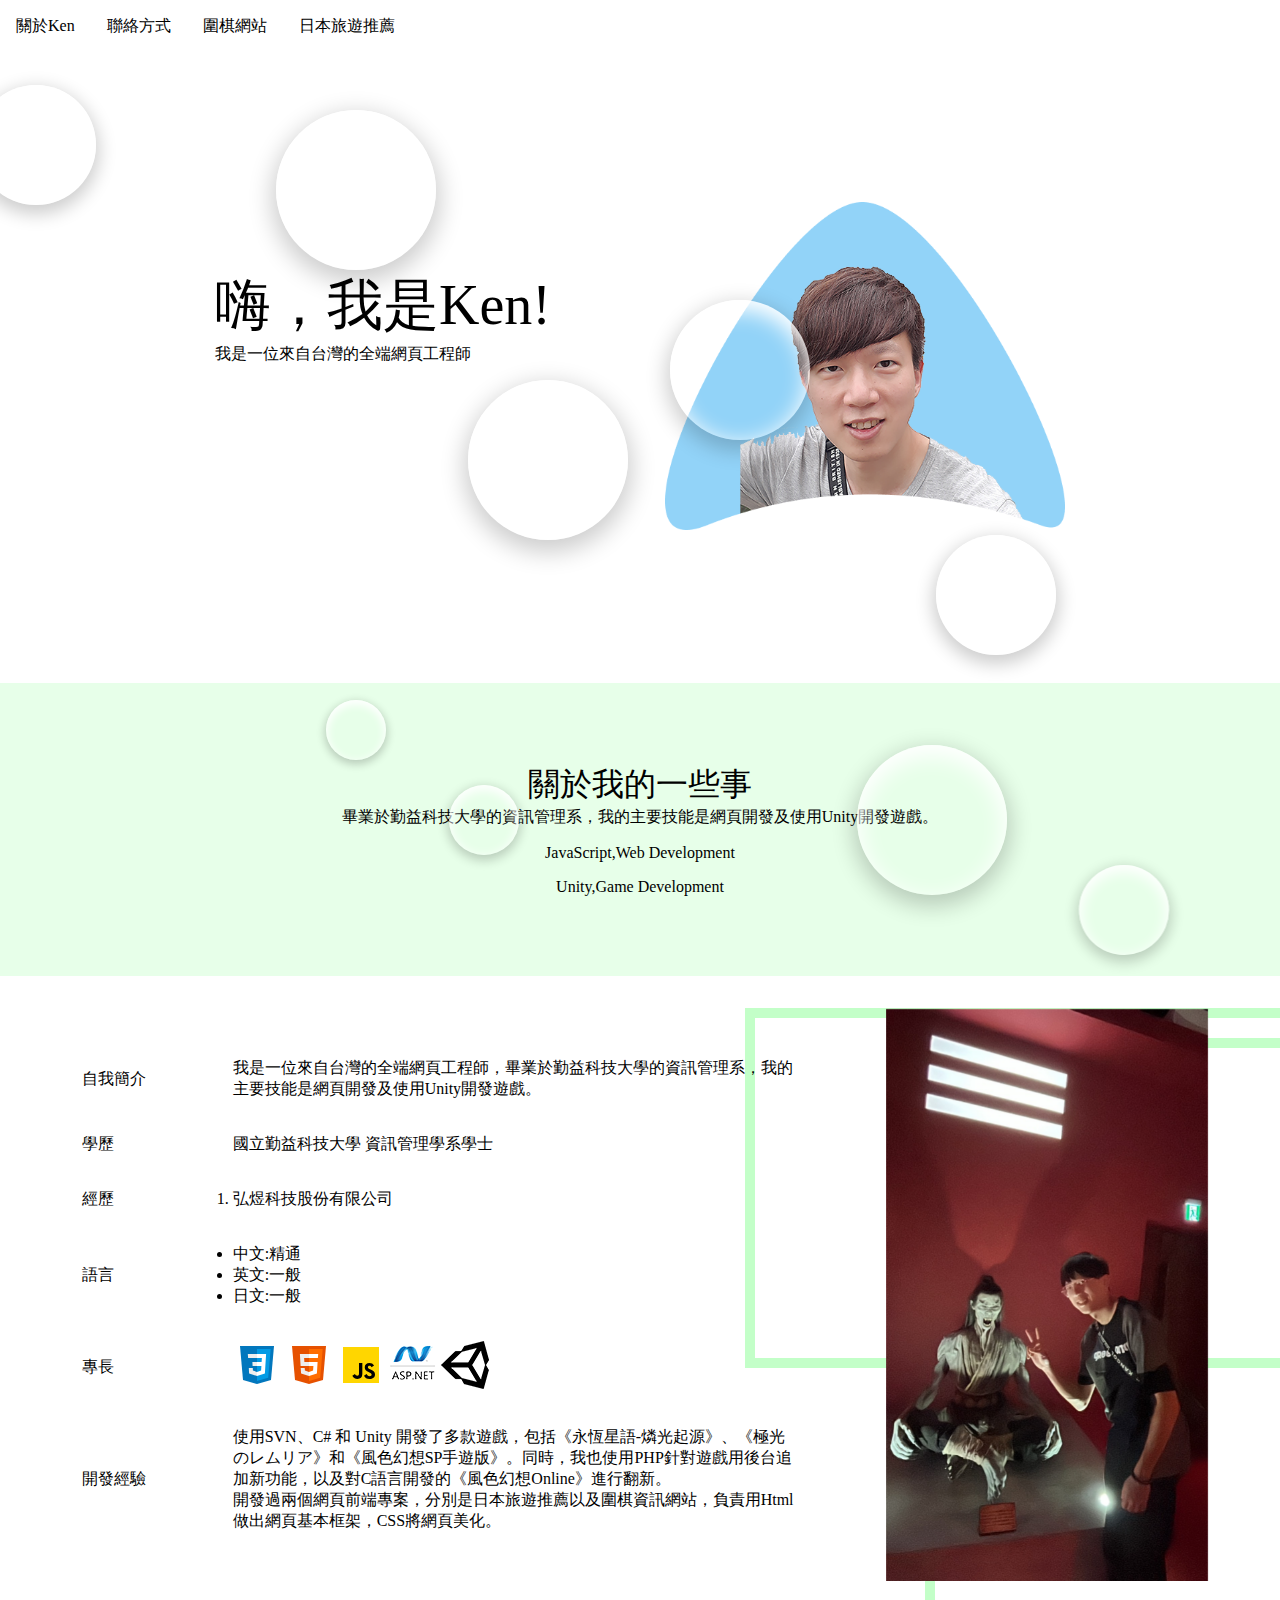
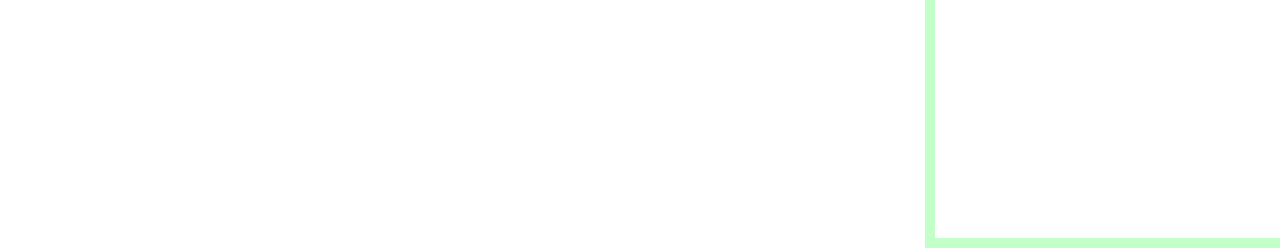
==== index.html @ 56cb9983 "初版" ====
<!DOCTYPE html>
<html lang="zh-Hants">
  <head>
    <meta charset="UTF-8" />
    <meta name="viewport" content="width=device-width, initial-scale=1.0" />
    <link
      href="https://cdn.jsdelivr.net/npm/bootstrap@5.3.2/dist/css/bootstrap.min.css"
      rel="stylesheet"
      integrity="sha384-T3c6CoIi6uLrA9TneNEoa7RxnatzjcDSCmG1MXxSR1GAsXEV/Dwwykc2MPK8M2HN"
      crossorigin="anonymous"
    />
    <link rel="stylesheet" href="./styles/style.css" />
    <link rel="stylesheet" href="./styles/bubble.css" />
    <title>Ken的個人網頁</title>
  </head>
  <body>
    <nav>
      <ul>
        <li><a href="#">關於Ken</a></li>
        <li><a href="./contact.html">聯絡方式</a></li>
        <li><a target="_blank" href="./projectGO/index.html">圍棋網站</a></li>
        <li>
          <a target="_blank" href="./projectJapan/index.html">日本旅遊推薦</a>
        </li>
      </ul>
    </nav>

    <main>
      <div id="background-wrap">
        <div class="bubble x1"></div>
        <div class="bubble x2"></div>
        <div class="bubble x3"></div>
        <div class="bubble x4"></div>
        <div class="bubble x5"></div>
        <div class="bubble x6"></div>
        <div class="bubble x7"></div>
        <div class="bubble x8"></div>
        <div class="bubble x9"></div>
        <div class="bubble x10"></div>
      </div>

      <section class="main-area">
        <div class="main-info">
          <h1>嗨，我是Ken!</h1>
          <h2>我是一位來自台灣的全端網頁工程師</h2>
          <a href="./contact.html">了解更多</a>
        </div>
        <div class="main-picture">
          <img src="./pictures/self.jpg" alt="個人照片" />
        </div>
      </section>

      <section class="about-me">
        <div class="description">
          <h2>關於我的一些事</h2>
          <p>
            畢業於勤益科技大學的資訊管理系，我的主要技能是網頁開發及使用Unity開發遊戲。
          </p>
          <div class="progress-bar-area">
            <p>JavaScript,Web Development</p>
            <div class="progress">
              <div
                class="progress-bar progress-bar-striped progress-bar-animated bg-success"
                role="progressbar"
                aria-valuenow="75"
                aria-valuemin="0"
                aria-valuemax="100"
                style="width: 75%"
              ></div>
            </div>
            <p>Unity,Game Development</p>
            <div class="progress">
              <div
                class="progress-bar progress-bar-striped progress-bar-animated bg-info"
                role="progressbar"
                aria-valuenow="75"
                aria-valuemin="0"
                aria-valuemax="100"
                style="width: 75%"
              ></div>
            </div>
          </div>
        </div>
      </section>

      <section class="resume">
        <section class="table">
          <table>
            <tr style="border-top: 2px solid gray">
              <td style="width: 20%">自我簡介</td>
              <td style="width: 80%">
                我是一位來自台灣的全端網頁工程師，畢業於勤益科技大學的資訊管理系，我的主要技能是網頁開發及使用Unity開發遊戲。
              </td>
            </tr>
            <tr>
              <td>學歷</td>
              <td>國立勤益科技大學 資訊管理學系學士</td>
            </tr>
            <tr>
              <td>經歷</td>
              <td>
                <ol>
                  <li>弘煜科技股份有限公司</li>
                </ol>
              </td>
            </tr>
            <tr>
              <td>語言</td>
              <td>
                <ul>
                  <li>中文:精通</li>
                  <li>英文:一般</li>
                  <li>日文:一般</li>
                </ul>
              </td>
            </tr>
            <tr>
              <td>專長</td>
              <td>
                <img src="./ICONS/icons8-css3.svg" alt="css3" />
                <img src="./ICONS/icons8-html-5.svg" alt="html5" />
                <img src="./ICONS/icons8-javascript.svg" alt="javascript" />
                <img src="./ICONS/asp.net.png" alt="asp.net" />
                <img src="./ICONS/unity.png" alt="unity" />
              </td>
            </tr>
            <tr>
              <td>開發經驗</td>
              <td>
                使用SVN、C# 和 Unity
                開發了多款遊戲，包括《永恆星語-燐光起源》、《極光のレムリア》和《風色幻想SP手遊版》。同時，我也使用PHP針對遊戲用後台追加新功能，以及對C語言開發的《風色幻想Online》進行翻新。
                <br />
                開發過兩個網頁前端專案，分別是日本旅遊推薦以及圍棋資訊網站，負責用Html做出網頁基本框架，CSS將網頁美化。
              </td>
            </tr>
          </table>
        </section>
        <section class="image">
          <img src="./pictures/殭屍.jpg" alt="" />
          <div class="greenRect1"></div>
          <div class="greenRect2"></div>
          <div class="greenRect3"></div>
        </section>
      </section>
    </main>
    <script
      src="https://cdn.jsdelivr.net/npm/bootstrap@5.3.2/dist/js/bootstrap.bundle.min.js"
      integrity="sha384-C6RzsynM9kWDrMNeT87bh95OGNyZPhcTNXj1NW7RuBCsyN/o0jlpcV8Qyq46cDfL"
      crossorigin="anonymous"
    ></script>
    <script src="./app.js"></script>
  </body>
</html>
---- styles/style.css ----
* {
  margin: 0;
  padding: 0;
  box-sizing: border-box;
}

h1,
h2,
h3,
h4,
h5,
h6 {
  font-weight: normal;
}

body {
  overflow-x: hidden;
}
body nav {
  background-color: white;
  position: sticky;
  top: 0;
}
body nav ul {
  display: flex;
}
body nav ul li {
  list-style-type: none;
  margin: 1rem;
}
body nav ul li a {
  color: black;
  text-decoration: none;
  transition: all 0.3s ease;
}
body nav ul li a:hover {
  color: themeColor;
  border-bottom: 1px solid themeColor;
}
body main section.main-area {
  min-height: 70vh;
  background-color: white;
  display: flex;
  flex-wrap: wrap;
  justify-content: center;
  align-items: center;
}
body main section.main-area div.main-info {
  flex-basis: 450px;
}
body main section.main-area div.main-info h1 {
  font-size: 3.5rem;
}
body main section.main-area div.main-info h2 {
  font-size: 1rem;
}
body main section.main-area div.main-info a {
  color: white;
  background-color: themeColor;
  padding: 0.25rem 0.5rem;
  font-size: 1.5rem;
  border-radius: 20%;
  display: inline-block;
  margin: 2rem;
  text-decoration: none;
  transition: all 0.2 ease;
}
body main section.main-area div.main-info a:hover {
  transform: scale(1.2);
}
body main section.main-area div.main-picture {
  flex-basis: 400px;
}
body main section.main-area div.main-picture img {
  width: 100%;
}
body main section.about-me {
  background-color: rgb(231, 255, 233);
  padding: 5rem 0rem;
  display: flex;
  justify-content: center;
  align-items: center;
}
body main section.about-me div.description {
  width: 50%;
  text-align: center;
}
body main section.about-me div.description h2 {
  font-size: 2rem;
}
body main section.about-me div.description div.progress-bar-area p {
  margin-top: 1rem;
}
body main section.resume {
  display: flex;
  flex-wrap: wrap;
  padding: 2rem;
}
body main section.resume section.table {
  --bs-table-bg: none;
  border-collapse: collapse;
  flex: 5 0 300px;
  padding: 2rem;
}
body main section.resume section.table tr {
  border-bottom: 2px solid gray;
  transition: 0.2s all ease;
}
body main section.resume section.table tr:hover {
  background-color: rgb(184, 255, 222);
}
body main section.resume section.table tr td {
  padding: 1rem;
}
body main section.resume section.image {
  flex: 1 1 300px;
  display: flex;
  justify-content: center;
  align-items: center;
  position: relative;
}
body main section.resume section.image img {
  width: 80%;
}
body main section.resume section.image div.greenRect1 {
  width: 30vw;
  height: 90vh;
  border: 10px solid rgb(195, 255, 200);
  position: absolute;
  top: 30px;
  left: 80px;
  z-index: -5;
}
body main section.resume section.image div.greenRect2 {
  width: 50vw;
  height: 40vh;
  border: 10px solid rgb(195, 255, 200);
  position: absolute;
  top: 300px;
  left: -300px;
  z-index: -5;
}
body main section.resume section.image div.greenRect2 {
  width: 50vw;
  height: 40vh;
  border: 10px solid rgb(195, 255, 200);
  position: absolute;
  top: 0px;
  left: -100px;
  z-index: -5;
}

@media screen and (max-width: 800px) {
  body main section.about-me div.description {
    width: 80%;
  }
  body main section.resume {
    overflow-x: auto;
  }
  body main section.resume section.image div.greenRect1,
  body main section.resume section.image div.greenRect2,
  body main section.resume section.image div.greenRect3 {
    display: none;
  }
}
@media screen and (max-width: 500px) {
  body nav {
    position: static;
  }
  body nav ul {
    flex-direction: column;
  }
}/*# sourceMappingURL=style.css.map */
---- styles/bubble.css ----
#background-wrap {
  position: fixed;
  top: 0;
  bottom: 0;
  left: 0;
  right: 0;
  z-index: 10;
}

.bubble {
  position: absolute;
  width: 200px;
  height: 200px;
  border-radius: 50%;
  box-shadow: 0px 10px 30px 5px rgba(0, 0, 0, 0.2),
    inset 0px 10px 30px 5px rgba(255, 255, 255, 1);
}

@keyframes animateBubble {
  0% {
    margin-top: 1000px;
  }
  100% {
    margin-top: -100%;
  }
}

@keyframes sideWays {
  0% {
    margin-left: 0px;
  }
  100% {
    margin-left: 50px;
  }
}

.x1 {
  /* animation: animateBubble 25s linear infinite; */
  animation: animateBubble 25s linear infinite,
    sideWays 2s ease-in-out infinite alternate;
  left: -5%;
  top: 5%;
  transform: scale(0.6);
}
.x2 {
  animation: animateBubble 25s linear infinite,
    sideWays 2s ease-in-out infinite alternate;
  left: 20%;
  top: 10%;
  transform: scale(0.8);
}
.x3 {
  animation: animateBubble 25s linear infinite,
    sideWays 2s ease-in-out infinite alternate;
  left: 35%;
  top: 40%;
  transform: scale(0.8);
}
.x4 {
  animation: animateBubble 25s linear infinite,
    sideWays 2s ease-in-out infinite alternate;
  left: 20%;
  top: 70%;
  transform: scale(0.3);
}
.x5 {
  animation: animateBubble 25s linear infinite,
    sideWays 2s ease-in-out infinite alternate;
  left: 50%;
  top: 30%;
  transform: scale(0.7);
}
.x6 {
  animation: animateBubble 25s linear infinite,
    sideWays 2s ease-in-out infinite alternate;
  left: 65%;
  top: 80%;
  transform: scale(0.75);
}
.x7 {
  animation: animateBubble 25s linear infinite,
    sideWays 2s ease-in-out infinite alternate;
  left: 70%;
  top: 55%;
  transform: scale(0.6);
}
.x8 {
  animation: animateBubble 25s linear infinite,
    sideWays 2s ease-in-out infinite alternate;
  left: 80%;
  top: 90%;
  transform: scale(0.45);
}
.x9 {
  animation: animateBubble 25s linear infinite,
    sideWays 2s ease-in-out infinite alternate;
  left: 30%;
  top: 80%;
  transform: scale(0.35);
}
.x10 {
  animation: animateBubble 25s linear infinite,
    sideWays 2s ease-in-out infinite alternate;
  left: 95%;
  top: 10%;
  transform: scale(0.25);
}
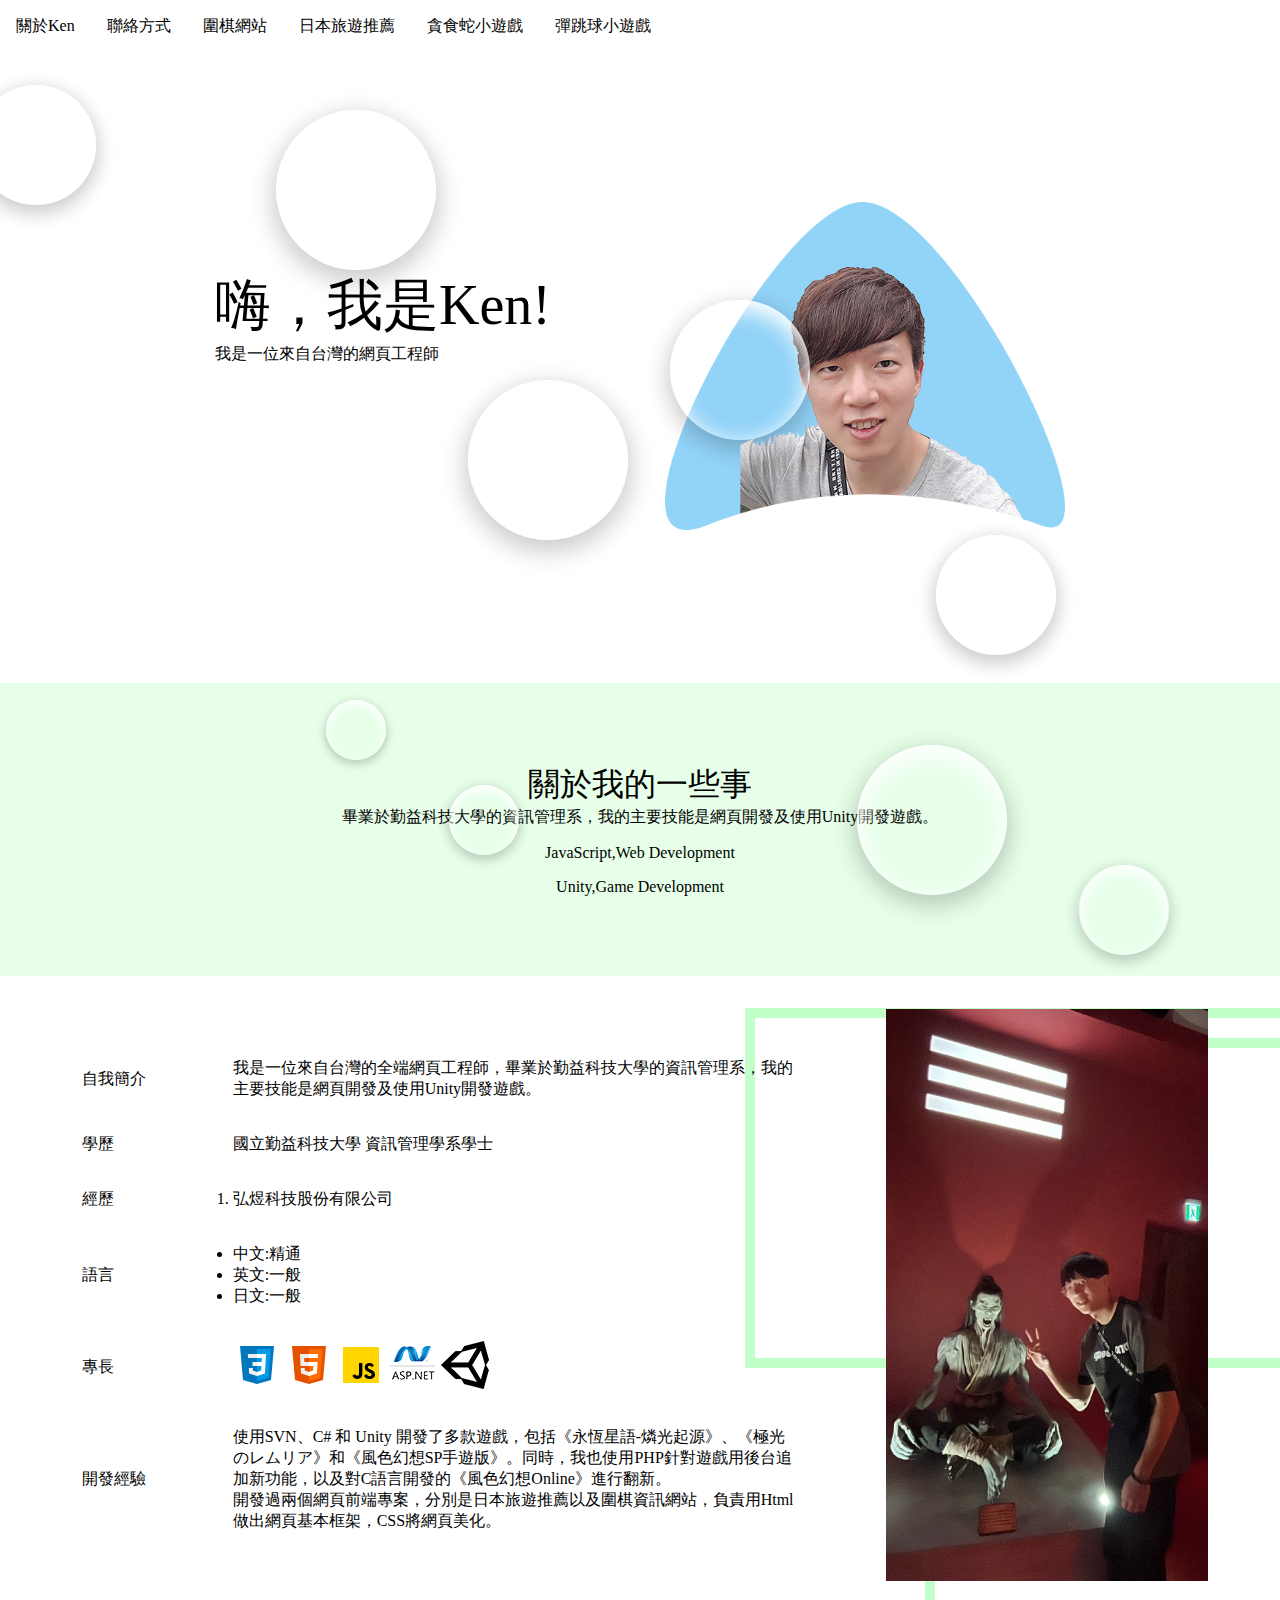
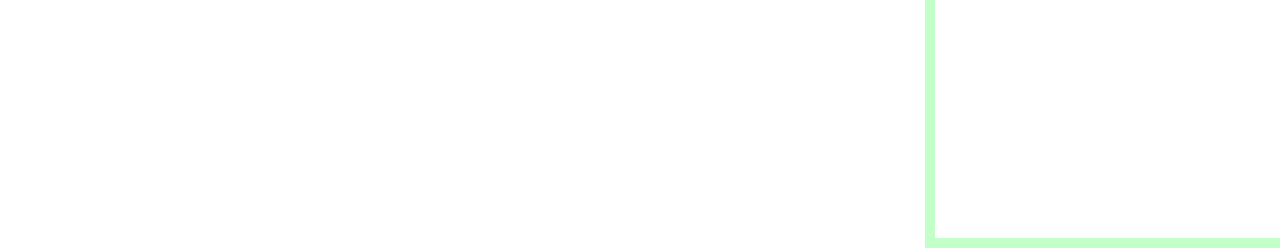
==== commit cef0f625: "新增兩個Js專案，projectSnake和projectBallGame" ====
--- a/index.html
+++ b/index.html
@@ -22,6 +22,14 @@
         <li>
           <a target="_blank" href="./projectJapan/index.html">日本旅遊推薦</a>
         </li>
+        <li>
+          <a target="_blank" href="./projectSnake/index.html">貪食蛇小遊戲</a>
+        </li>
+        <li>
+          <a target="_blank" href="./projectBallGame/index.html"
+            >彈跳球小遊戲</a
+          >
+        </li>
       </ul>
     </nav>
 
@@ -42,7 +50,7 @@
       <section class="main-area">
         <div class="main-info">
           <h1>嗨，我是Ken!</h1>
-          <h2>我是一位來自台灣的全端網頁工程師</h2>
+          <h2>我是一位來自台灣的網頁工程師</h2>
           <a href="./contact.html">了解更多</a>
         </div>
         <div class="main-picture">
--- a/styles/style.css
+++ b/styles/style.css
@@ -20,6 +20,7 @@
   background-color: white;
   position: sticky;
   top: 0;
+  z-index: 10;
 }
 body nav ul {
   display: flex;
--- a/styles/bubble.css
+++ b/styles/bubble.css
@@ -4,7 +4,7 @@
   bottom: 0;
   left: 0;
   right: 0;
-  z-index: 10;
+  z-index: 5;
 }
 
 .bubble {
